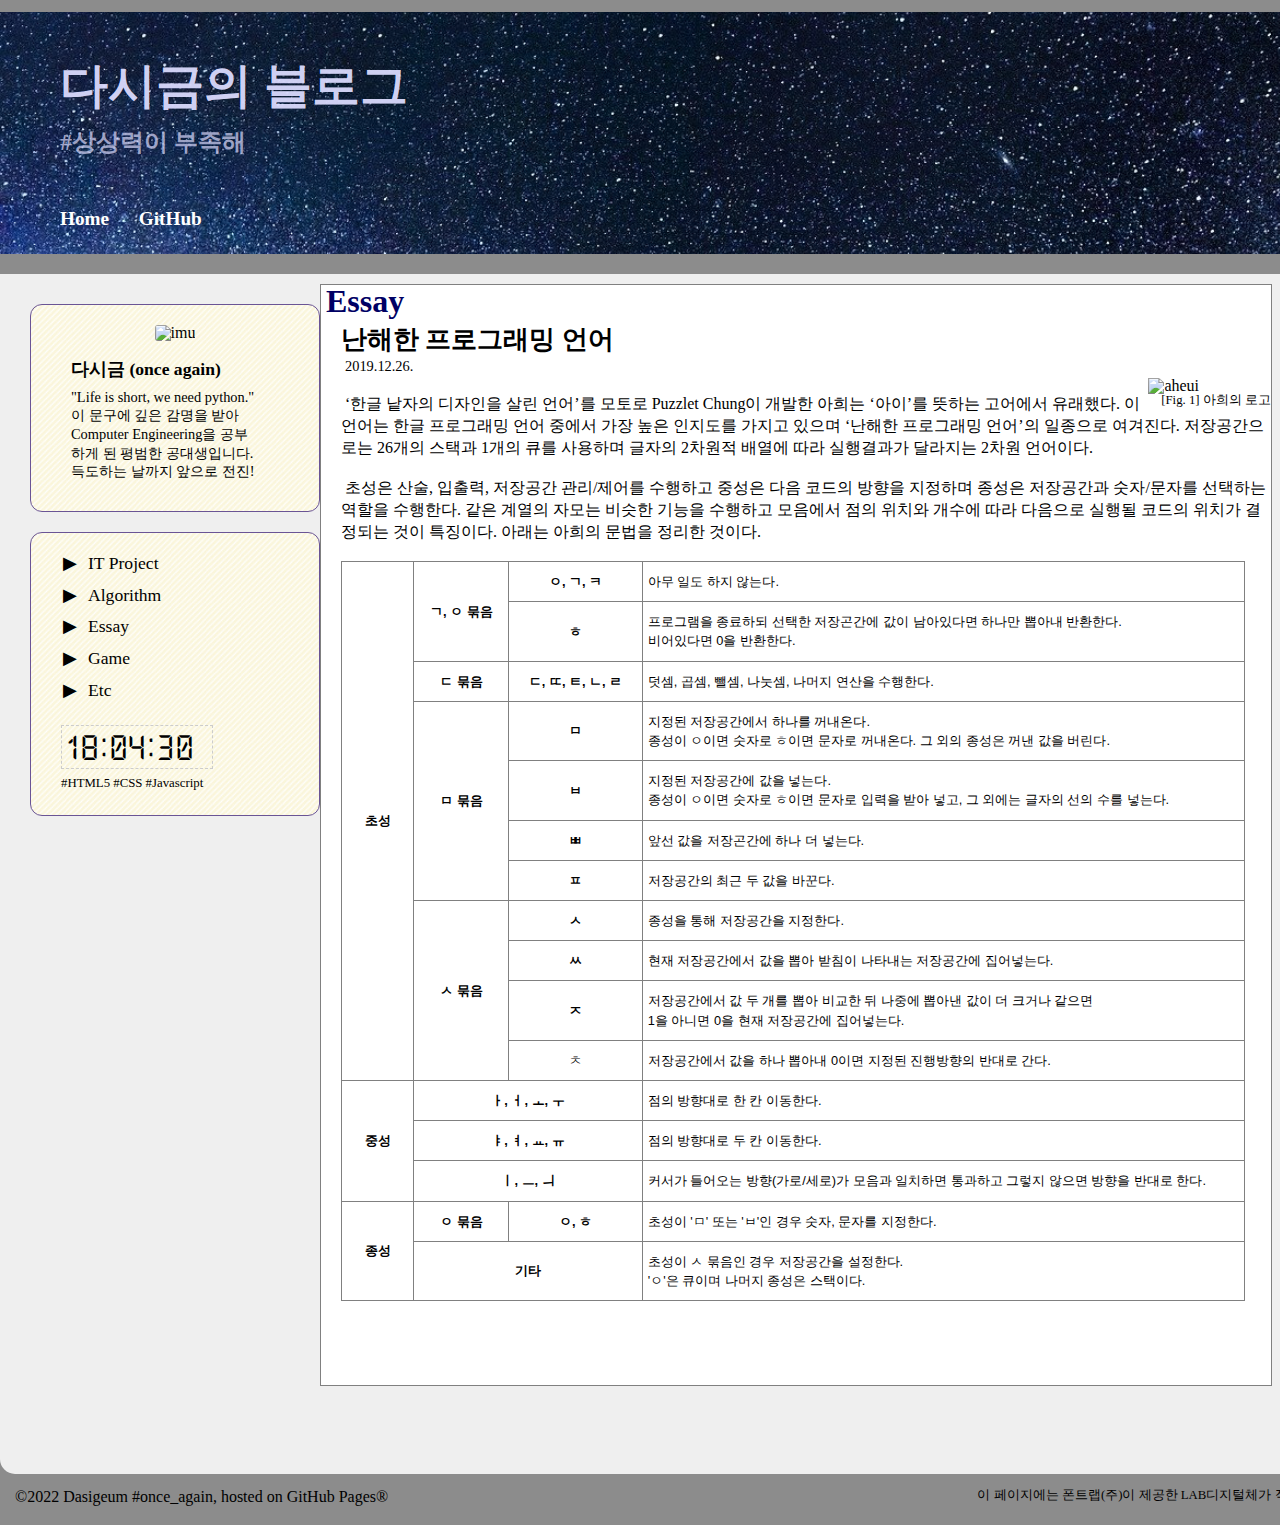
==== Essay/aheui.html @ 7720436c "Create aheui.html" ====
<!DOCTYPE html>
<html>
    <head>
        <meta charset="utf-8">
        <title>다시금의 블로그</title>
        <link rel="stylesheet" href="../css/style.css">
        <link rel="stylesheet" href="../css/stylePosting.css">
    </head>
    <body>
        <div id="wrapper">
            <div id="title">
                <header id="main_title">
                    <h1>다시금의 블로그</h1>
                    <h2>#상상력이 부족해</h2>
                </header>
                <nav id="toolbar">
                <ol>
                    <li><a href="../index.html">Home</a></li>
                    <li><a href="https://github.com/suhan8984" target="_blank">GitHub</a></li>
                </ol>
                </nav>
            </div>
            <section id="body_section">
                <aside>
                    <section id="profile">
                        <div style="text-align: center;">
                            <img alt="imu" src="../img/imagination.png">                        
                        </div>
                        <div class="desc">
                            <h1><a href="https://github.com/suhan8984" target="_blank" style="text-decoration: none; color: rgb(0, 0, 0)">다시금 (once again)</a></h1>
                            <p>"Life is short, we need python."<br>이 문구에 깊은 감명을 받아 Computer Engineering을 공부<br>하게 된 평범한 공대생입니다. <br>득도하는 날까지 앞으로 전진!</p>                        
                        </div>
                    </section>
                    <nav id="menu">
                        <ol id="menu_lst">
                            <li><a href="#">IT Project</a></li>
                            <li><a href="#">Algorithm</a></li>
                            <li><a href="#">Essay</a></li>
                            <li><a href='#'>Game</a></li>
                            <li><a href="#">Etc</a></li>
                        </ol>                    
                        <div id="clock_wrapper">
                            <form name="digital_clock">
                                <input type="text" name="time_val">
                            </form>
                            <p>#HTML5 #CSS #Javascript</p>
                        </div>
                    </nav>
                </aside>
                <section id="main_theme">                    
                    <section id="article_section">                    
                        <section id="posting">
                            <h1>Essay</h1>
                            <h2>난해한 프로그래밍 언어</h2>
                            <p class="date">2019.12.26.</p>
                            <figure style="float: right">
                                <img alt="aheui" src='aheui1.png' style="margin-right: 30px; width: 150px; height: 190px;">
                                <figcaption style="font-size: 0.8em;">&nbsp&nbsp&nbsp&nbsp[Fig. 1] 아희의 로고</figcaption>
                            </figure>
                            <p>&nbsp‘한글 낱자의 디자인을 살린 언어’를 모토로 Puzzlet Chung이 개발한 아희는 ‘아이’를 뜻하는 고어에서 유래했다. 이 언어는 한글 프로그래밍 언어 중에서 가장 높은 인지도를 가지고 있으며 ‘난해한 프로그래밍 언어’의 일종으로 여겨진다. 저장공간으로는 26개의 스택과 1개의 큐를 사용하며 글자의 2차원적 배열에 따라 실행결과가 달라지는 2차원 언어이다.</p>
                            <p style="margin-bottom: 15px;">&nbsp초성은 산술, 입출력, 저장공간 관리/제어를 수행하고 중성은 다음 코드의 방향을 지정하며 종성은 저장공간과 숫자/문자를 선택하는 역할을 수행한다. 같은 계열의 자모는 비슷한 기능을 수행하고 모음에서 점의 위치와 개수에 따라 다음으로 실행될 코드의 위치가 결정되는 것이 특징이다. 아래는 아희의 문법을 정리한 것이다.</p>
                            <table class="tg"><colgroup><col style="width: 60px"><col style="width: 78.88889px"><col style="width: 110.88889px"><col style="width: 500px"></colgroup><thead><tr><th style="border-color:inherit;border-style:solid;border-width:1px;font-family:Arial, sans-serif;font-size:100%;font-weight:bold;overflow:hidden;padding:10px 5px;text-align:center;vertical-align:middle;word-break:normal" rowspan="11">초성</th><th style="border-color:inherit;border-style:solid;border-width:1px;font-family:Arial, sans-serif;font-size:100%;font-weight:bold;overflow:hidden;padding:10px 5px;text-align:center;vertical-align:middle;word-break:normal" rowspan="2">ㄱ, ㅇ 묶음</th><th style="border-color:inherit;border-style:solid;border-width:1px;font-family:Arial, sans-serif;font-size:100%;font-weight:bold;overflow:hidden;padding:10px 5px;text-align:center;vertical-align:middle;word-break:normal">ㅇ, ㄱ, ㅋ</th><th style="border-color:inherit;border-style:solid;border-width:1px;font-family:Arial, sans-serif;font-size:100%;font-weight:normal;overflow:hidden;padding:10px 5px;text-align:left;vertical-align:top;word-break:normal">아무 일도 하지 않는다.</th></tr><tr><th style="border-color:inherit;border-style:solid;border-width:1px;font-family:Arial, sans-serif;font-size:100%;font-weight:bold;overflow:hidden;padding:10px 5px;text-align:center;vertical-align:middle;word-break:normal">ㅎ</th><th style="border-color:inherit;border-style:solid;border-width:1px;font-family:Arial, sans-serif;font-size:100%;font-weight:normal;overflow:hidden;padding:10px 5px;text-align:left;vertical-align:top;word-break:normal">프로그램을 종료하되 선택한 저장곤간에 값이 남아있다면 하나만 뽑아내 반환한다.<br>비어있다면 0을 반환한다.</th></tr><tr><th style="border-color:inherit;border-style:solid;border-width:1px;font-family:Arial, sans-serif;font-size:100%;font-weight:bold;overflow:hidden;padding:10px 5px;text-align:center;vertical-align:middle;word-break:normal">ㄷ 묶음</th><th style="border-color:inherit;border-style:solid;border-width:1px;font-family:Arial, sans-serif;font-size:100%;font-weight:bold;overflow:hidden;padding:10px 5px;text-align:center;vertical-align:middle;word-break:normal">ㄷ, ㄸ, ㅌ, ㄴ, ㄹ</th><th style="border-color:inherit;border-style:solid;border-width:1px;font-family:Arial, sans-serif;font-size:100%;font-weight:normal;overflow:hidden;padding:10px 5px;text-align:left;vertical-align:top;word-break:normal">덧셈, 곱셈, 뺄셈, 나눗셈, 나머지 연산을 수행한다.</th></tr><tr><th style="border-color:inherit;border-style:solid;border-width:1px;font-family:Arial, sans-serif;font-size:100%;font-weight:bold;overflow:hidden;padding:10px 5px;text-align:center;vertical-align:middle;word-break:normal" rowspan="4">ㅁ 묶음</th><th style="border-color:inherit;border-style:solid;border-width:1px;font-family:Arial, sans-serif;font-size:100%;font-weight:bold;overflow:hidden;padding:10px 5px;text-align:center;vertical-align:middle;word-break:normal">ㅁ</th><th style="border-color:inherit;border-style:solid;border-width:1px;font-family:Arial, sans-serif;font-size:100%;font-weight:normal;overflow:hidden;padding:10px 5px;text-align:left;vertical-align:top;word-break:normal">지정된 저장공간에서 하나를 꺼내온다.<br>종성이 ㅇ이면 숫자로 ㅎ이면 문자로  꺼내온다. 그 외의 종성은 꺼낸 값을 버린다.</th></tr><tr><th style="border-color:inherit;border-style:solid;border-width:1px;font-family:Arial, sans-serif;font-size:100%;font-weight:bold;overflow:hidden;padding:10px 5px;text-align:center;vertical-align:middle;word-break:normal">ㅂ</th><th style="border-color:inherit;border-style:solid;border-width:1px;font-family:Arial, sans-serif;font-size:100%;font-weight:normal;overflow:hidden;padding:10px 5px;text-align:left;vertical-align:top;word-break:normal">지정된 저장공간에 값을 넣는다.<br>종성이 ㅇ이면 숫자로 ㅎ이면 문자로 입력을 받아 넣고, 그 외에는 글자의 선의 수를 넣는다.</th></tr><tr><th style="border-color:inherit;border-style:solid;border-width:1px;font-family:Arial, sans-serif;font-size:100%;font-weight:bold;overflow:hidden;padding:10px 5px;text-align:center;vertical-align:middle;word-break:normal">ㅃ</th><th style="border-color:inherit;border-style:solid;border-width:1px;font-family:Arial, sans-serif;font-size:100%;font-weight:normal;overflow:hidden;padding:10px 5px;text-align:left;vertical-align:top;word-break:normal">앞선 값을 저장곤간에 하나 더 넣는다.</th></tr><tr><th style="border-color:inherit;border-style:solid;border-width:1px;font-family:Arial, sans-serif;font-size:100%;font-weight:bold;overflow:hidden;padding:10px 5px;text-align:center;vertical-align:middle;word-break:normal">ㅍ</th><th style="border-color:inherit;border-style:solid;border-width:1px;font-family:Arial, sans-serif;font-size:100%;font-weight:normal;overflow:hidden;padding:10px 5px;text-align:left;vertical-align:top;word-break:normal">저장공간의 최근 두 값을 바꾼다.</th></tr><tr><th style="border-color:inherit;border-style:solid;border-width:1px;font-family:Arial, sans-serif;font-size:100%;font-weight:bold;overflow:hidden;padding:10px 5px;text-align:center;vertical-align:middle;word-break:normal" rowspan="4">ㅅ 묶음</th><th style="border-color:inherit;border-style:solid;border-width:1px;font-family:Arial, sans-serif;font-size:100%;font-weight:bold;overflow:hidden;padding:10px 5px;text-align:center;vertical-align:middle;word-break:normal">ㅅ</th><th style="border-color:inherit;border-style:solid;border-width:1px;font-family:Arial, sans-serif;font-size:100%;font-weight:normal;overflow:hidden;padding:10px 5px;text-align:left;vertical-align:top;word-break:normal">종성을 통해 저장공간을 지정한다.</th></tr><tr><th style="border-color:inherit;border-style:solid;border-width:1px;font-family:Arial, sans-serif;font-size:100%;font-weight:bold;overflow:hidden;padding:10px 5px;text-align:center;vertical-align:middle;word-break:normal">ㅆ</th><th style="border-color:inherit;border-style:solid;border-width:1px;font-family:Arial, sans-serif;font-size:100%;font-weight:normal;overflow:hidden;padding:10px 5px;text-align:left;vertical-align:top;word-break:normal">현재 저장공간에서 값을 뽑아 받침이 나타내는 저장공간에 집어넣는다.</th></tr><tr><th style="border-color:inherit;border-style:solid;border-width:1px;font-family:Arial, sans-serif;font-size:100%;font-weight:bold;overflow:hidden;padding:10px 5px;text-align:center;vertical-align:middle;word-break:normal">ㅈ</th><th style="border-color:inherit;border-style:solid;border-width:1px;font-family:Arial, sans-serif;font-size:100%;font-weight:normal;overflow:hidden;padding:10px 5px;text-align:left;vertical-align:top;word-break:normal">저장공간에서 값 두 개를 뽑아 비교한 뒤 나중에 뽑아낸 값이 더 크거나 같으면<br>1을 아니면 0을 현재 저장공간에 집어넣는다.</th></tr><tr><th style="border-color:inherit;border-style:solid;border-width:1px;font-family:Arial, sans-serif;font-size:100%;font-weight:normal;overflow:hidden;padding:10px 5px;text-align:center;vertical-align:middle;word-break:normal">ㅊ</th><th style="border-color:inherit;border-style:solid;border-width:1px;font-family:Arial, sans-serif;font-size:100%;font-weight:normal;overflow:hidden;padding:10px 5px;text-align:left;vertical-align:top;word-break:normal">저장공간에서 값을 하나 뽑아내 0이면 지정된 진행방향의 반대로 간다.</th></tr></thead><tbody><tr><td style="border-color:inherit;border-style:solid;border-width:1px;font-family:Arial, sans-serif;font-size:100%;font-weight:bold;overflow:hidden;padding:10px 5px;text-align:center;vertical-align:middle;word-break:normal" rowspan="3">중성</td><td style="border-color:inherit;border-style:solid;border-width:1px;font-family:Arial, sans-serif;font-size:100%;font-weight:bold;overflow:hidden;padding:10px 5px;text-align:center;vertical-align:middle;word-break:normal" colspan="2">ㅏ, ㅓ, ㅗ, ㅜ</td><td style="border-color:inherit;border-style:solid;border-width:1px;font-family:Arial, sans-serif;font-size:100%;overflow:hidden;padding:10px 5px;text-align:left;vertical-align:top;word-break:normal">점의 방향대로 한 칸 이동한다.</td></tr><tr><td style="border-color:inherit;border-style:solid;border-width:1px;font-family:Arial, sans-serif;font-size:100%;font-weight:bold;overflow:hidden;padding:10px 5px;text-align:center;vertical-align:middle;word-break:normal" colspan="2">ㅑ, ㅕ, ㅛ, ㅠ</td><td style="border-color:inherit;border-style:solid;border-width:1px;font-family:Arial, sans-serif;font-size:100%;overflow:hidden;padding:10px 5px;text-align:left;vertical-align:top;word-break:normal">점의 방향대로 두 칸 이동한다.</td></tr><tr><td style="border-color:inherit;border-style:solid;border-width:1px;font-family:Arial, sans-serif;font-size:100%;font-weight:bold;overflow:hidden;padding:10px 5px;text-align:center;vertical-align:middle;word-break:normal" colspan="2">ㅣ, ㅡ, ㅢ</td><td style="border-color:inherit;border-style:solid;border-width:1px;font-family:Arial, sans-serif;font-size:100%;overflow:hidden;padding:10px 5px;text-align:left;vertical-align:top;word-break:normal">커서가 들어오는 방향(가로/세로)가 모음과 일치하면 통과하고 그렇지 않으면 방향을 반대로 한다.</td></tr><tr><td style="border-color:inherit;border-style:solid;border-width:1px;font-family:Arial, sans-serif;font-size:100%;font-weight:bold;overflow:hidden;padding:10px 5px;text-align:center;vertical-align:middle;word-break:normal" rowspan="2">종성</td><td style="border-color:inherit;border-style:solid;border-width:1px;font-family:Arial, sans-serif;font-size:100%;font-weight:bold;overflow:hidden;padding:10px 5px;text-align:center;vertical-align:middle;word-break:normal">ㅇ 묶음</td><td style="border-color:inherit;border-style:solid;border-width:1px;font-family:Arial, sans-serif;font-size:100%;font-weight:bold;overflow:hidden;padding:10px 5px;text-align:center;vertical-align:middle;word-break:normal">ㅇ, ㅎ</td><td style="border-color:inherit;border-style:solid;border-width:1px;font-family:Arial, sans-serif;font-size:100%;overflow:hidden;padding:10px 5px;text-align:left;vertical-align:top;word-break:normal">초성이 'ㅁ' 또는 'ㅂ'인 경우 숫자, 문자를 지정한다.</td></tr><tr><td style="border-color:inherit;border-style:solid;border-width:1px;font-family:Arial, sans-serif;font-size:100%;font-weight:bold;overflow:hidden;padding:10px 5px;text-align:center;vertical-align:middle;word-break:normal" colspan="2">기타</td><td style="border-color:inherit;border-style:solid;border-width:1px;font-family:Arial, sans-serif;font-size:100%;overflow:hidden;padding:10px 5px;text-align:left;vertical-align:top;word-break:normal">초성이 ㅅ 묶음인 경우 저장공간을 설정한다.<br>'ㅇ'은 큐이며 나머지 종성은 스택이다.</td></tr></tbody></table>
                            </section>
                    </section>
                </section>

            </section>

            <footer>
                <p>©2022 Dasigeum #once_again, hosted on GitHub Pages®</p>
                <p>이 페이지에는 폰트랩(주)이 제공한 LAB디지털체가 적용되어 있습니다. </p>
            </footer>
        </div>
        
        <script src="../js/jquery-1.8.3.min.js"></script>
        <script src="../js/script.js"></script>
    </body>
</html>
---- css/style.css ----
* {
    margin: 0;
    padding: 0;
    line-height: 1em;
}
body{
    background-color: rgb(140, 140, 140);
}
#wrapper{
    margin: 0 auto;
    width: 1400px;
    text-align: left;
    overflow-x: hidden;
}

@font-face{
    font-family: digital;
    src: url('../font/LAB디지털.ttf');
}

#title{
    background-image: url(../img/title_pic.jpg);
    background-size: cover;
    margin-top: 12px;
    height: 242px;
    width: 1400px;
}
#main_title{
    padding-left: 60px;
    padding-top: 50px;
}
#main_title>h1{
    font-size: 3em;
    color: rgba(220, 220, 255, 0.95);}

#main_title>h2{
    margin-top: 20px;
    font-size: 1.5em;
    color: rgba(220, 220, 255, 0.7);
}
#toolbar{
    margin-left: 60px;
    margin-top: 55px;
    font-weight: 800;
    font-size: 1.2em;
}
#toolbar ol{
    list-style-type: none;
}
#toolbar ol li{
    display: inline;
    margin-right: 25px;
}
#toolbar ol li a{
    color: rgb(255, 255, 255);
    text-decoration: none;
}
#toolbar ol li a:hover{
    color: #ED5EDD;
}

aside{
    float: left;
    margin-top: 30px;
    margin-left: 30px;
    width: 290px;
}
#profile{
    padding-top: 20px;
    border: 1.5px solid #6A5495;
    background: url('../img/bg.gif');
    border-radius: 12px;
}
#profile div.desc{
    margin-top: 20px;
    width: 220px;
    margin-left: 40px;
    margin-bottom: 30px;
}
#profile img{
    border-radius: 3px;
}
#profile h1{
    font-size: 1.1em;
}
#profile p{
    margin-top: 9px;
    line-height: 1.3em;
    font-size: 0.9em;
}
#main_theme{
    display: inline-block;
}
#carousel{
    margin-top: 5px;
    margin-bottom: 70px;
    margin-left: 130px;
    width: 800px;
    height: 230px;
}
.looper-nav{
    position: relative;
    bottom: -215px;
    left: 350px;
    z-index: 10;
}
#menu_lst li::marker{
    content: "▶ ";
}
#menu_lst{
    padding-left: 50px;
}
#menu{
    margin-top: 20px;
    border: 1.5px solid #6A5495;
    background: url('../img/bg.gif');
    border-radius: 12px;

}
#menu li{
    padding: 7px;
    font-size: 1.1em;
}
#menu li:first-child{
    margin-top: 15px;
}
#menu li:last-child{
    margin-bottom: 15px;   
}
footer{
    clear: both;
    padding: 10px;
}
footer p:first-child{
    padding: 5px;
    margin-bottom: 15px;
    display: inline;
    float: left;
}
footer p:last-child{
    padding: 5px;
    margin-bottom: 15px;
    display: inline;
    float: right;
    font-size: 0.8em;
}
#body_section{
    margin-top: 20px;
    background-color: #EFEFEF;
    height: 1200px;
    border-bottom-left-radius: 15px;
    border-bottom-right-radius: 15px;
}
#menu input{
    padding: 5px;
    width: 140px;
    border: 1px dashed #ccc;
    background-color: transparent;
    margin-bottom: 8px;
    margin-top: 4px;
    font-size: 2em;
    letter-spacing: 3px;
    font-family: digital;
    margin-left: 30px;
}
#clock_wrapper p{
    margin-left: 30px;
    font-size: 0.8em;
    margin-bottom: 25px;
}
#s1, #s2, #s3, #s4{
    background-color: white;
    width: 450px;
    height: 400px;
    display: inline-block;
    vertical-align: top;
    border: 1px solid gray;
}
#s1, #s3{
    margin-right: 40px;
}
#s1, #s2{
    margin-top: 10px;
    margin-bottom: 30px;
}

#menu_lst a{
    text-decoration: none;
    color: rgb(0,0,0);
}
#menu_lst a:hover{
    color: #ED5EDD;
}
---- css/stylePosting.css ----
#posting{
    background-color: white;
    width: 950px;
    height: 1100px;
    display: inline-block;
    vertical-align: top;
    border: 1px solid gray;
    margin-right: 40px;
    margin-top: 10px;
    margin-bottom: 30px;
}
#posting h1{
    text-decoration: none;
    margin-left: 5px;
    color: rgb(0,0,100);
}
#posting h2{
    padding-top: 10px;
    padding-left: 20px;
    padding-bottom: 3px;
    font-size: 1.6em;
}
#posting p.date{
    padding-left: 24px;
    padding-top: 3px;
    font-size: 0.9em;
    margin-bottom: 5px;
}
#posting p:not(.date){
    line-height: 22px;
    padding-top: 15px;
    padding-left: 20px;
    padding-bottom: 3px;   
}
table {
    border-collapse:collapse;
    border-spacing:0;
    table-layout: fixed;
    width: 904px;
    font-size: 0.8em;
    margin-left: 20px;
}
th, td{
    line-height: 1.5em;
}
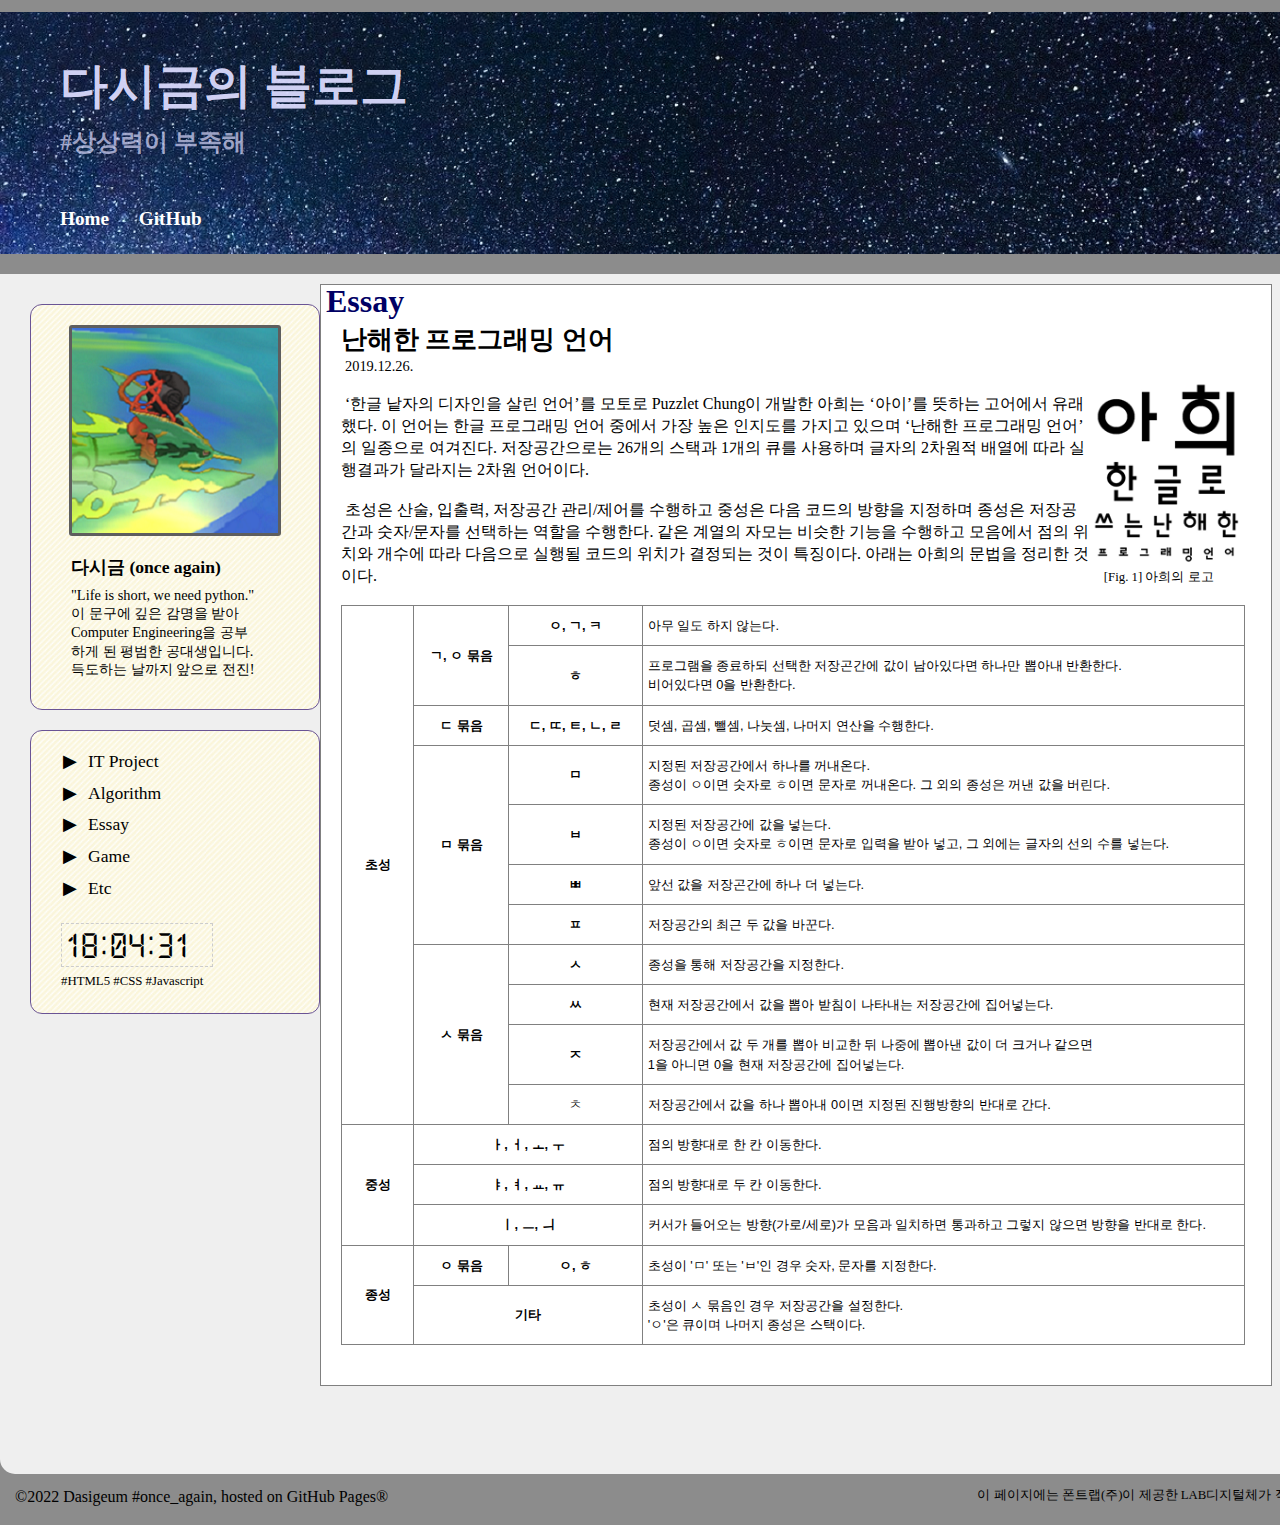
==== commit 09157df6: "Update aheui.html" ====
--- a/Essay/aheui.html
+++ b/Essay/aheui.html
@@ -24,7 +24,7 @@
                 <aside>
                     <section id="profile">
                         <div style="text-align: center;">
-                            <img alt="imu" src="../img/imagination.png">                        
+                            <img alt="imu" src="../img/imagination.PNG">                        
                         </div>
                         <div class="desc">
                             <h1><a href="https://github.com/suhan8984" target="_blank" style="text-decoration: none; color: rgb(0, 0, 0)">다시금 (once again)</a></h1>
